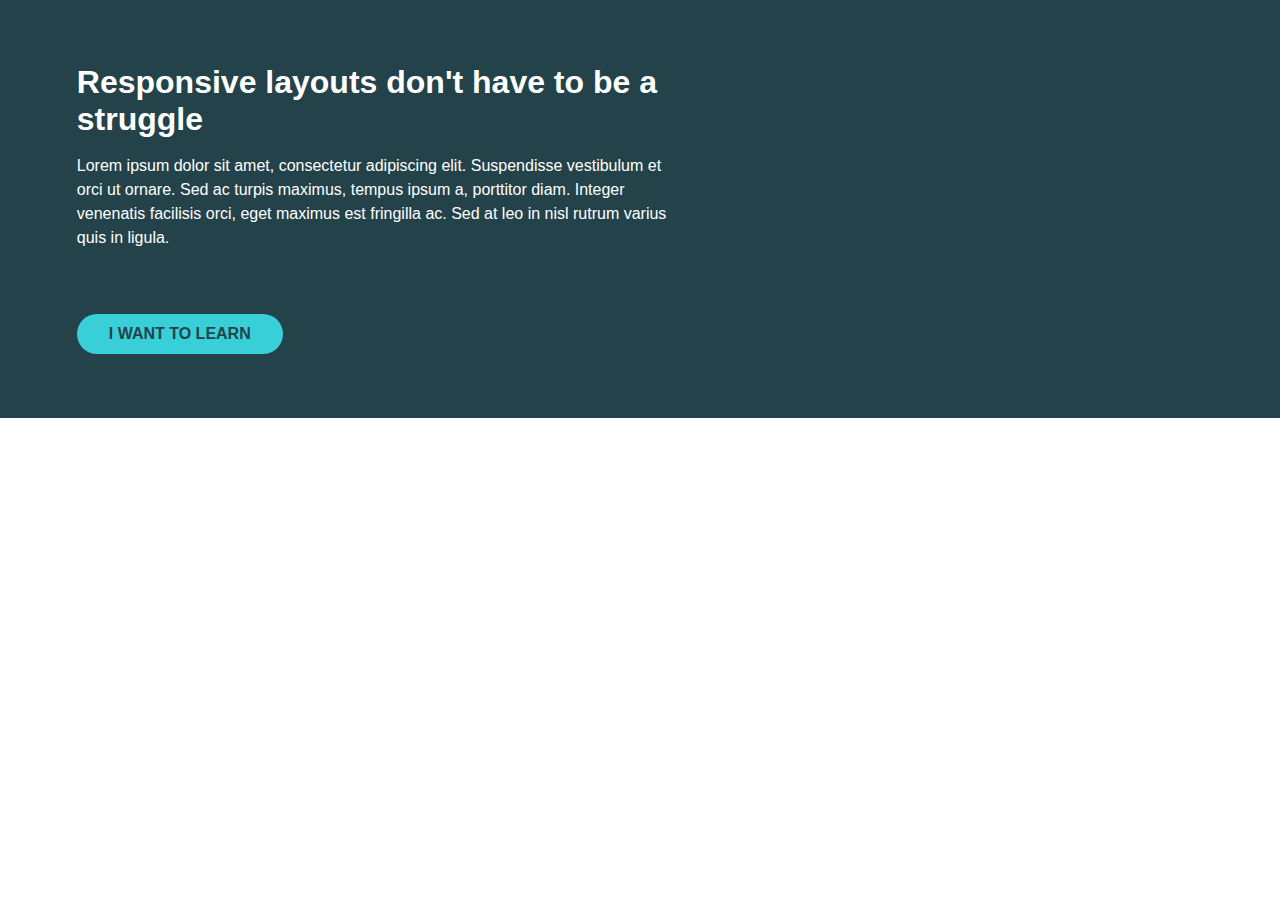
==== day5/index.html @ a8e53433 "Add day 5 challange solution" ====
<!doctype html>
<html lang="en">
    <head>
        <meta charset="UTF-8" />
        <meta name="viewport" content="width=device-width, initial-scale=1.0" />
        <title>Day 05</title>

        <link rel="stylesheet" href="style.css" />
    </head>

    <body>
        <div id="hero">
            <div id="hero-content-wrapper">
                <h1>Responsive layouts don't have to be a struggle</h1>
                <p>
                    Lorem ipsum dolor sit amet, consectetur adipiscing elit.
                    Suspendisse vestibulum et orci ut ornare. Sed ac turpis
                    maximus, tempus ipsum a, porttitor diam. Integer venenatis
                    facilisis orci, eget maximus est fringilla ac. Sed at leo in
                    nisl rutrum varius quis in ligula.
                </p>
                <a href="">I want to learn</a>
            </div>
        </div>
    </body>
</html>
---- day5/style.css ----
:root {
    box-sizing: border-box;
    font-family: Roboto, Oxygen, Ubuntu, Cantarell, "Open Sans",
        "Helvetica Neue", sans-serif;
    --dark-teal: #23424a;
    --light-teal: #38cfd9;

    color: white;
}

* {
    margin: 0;
    padding: 0;
}

#hero {
    background: var(--dark-teal);
    display: grid;
    grid-template-columns: 1.5fr 1fr;
}

#hero-content-wrapper {
    width: 80%;
    margin: 0 auto;
    padding: 4em 0;
}

h1 {
    margin-bottom: 1rem;
}

p {
    margin-bottom: 4rem;
    line-height: 1.5rem;
}

a {
    display: inline-block;
    background: var(--light-teal);
    text-decoration: none;
    color: var(--dark-teal);
    font-weight: 700;
    font-size: 1rem;
    padding: 0.7rem 2rem;
    border-radius: 2rem;
    text-transform: uppercase;
    text-wrap: nowrap;
    transition: transform 0.3s ease;
}

a:hover {
    transform: scale(1.05);
}
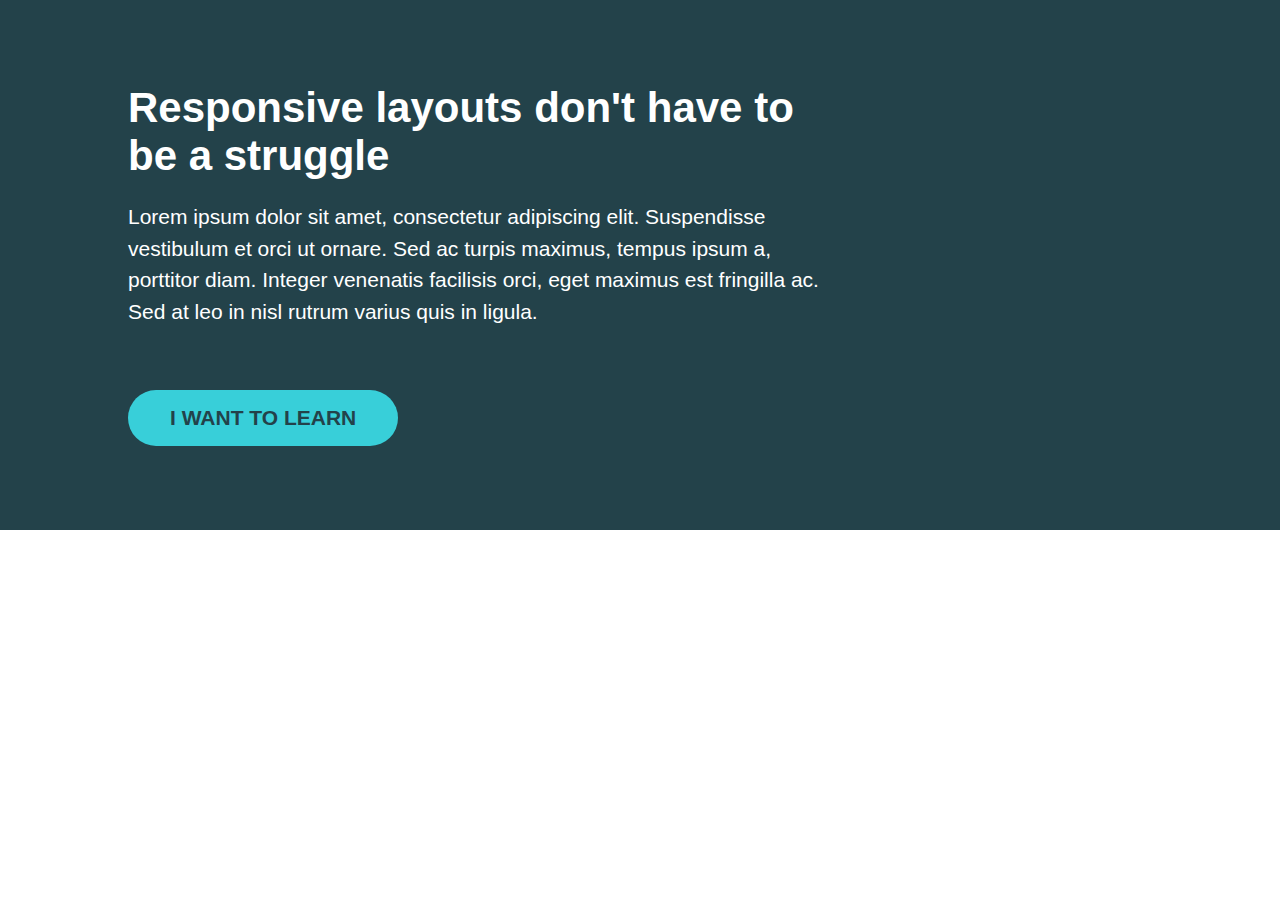
==== commit 6f205171: "Improve day 5 solution" ====
--- a/day5/index.html
+++ b/day5/index.html
@@ -11,15 +11,17 @@
     <body>
         <div id="hero">
             <div id="hero-content-wrapper">
-                <h1>Responsive layouts don't have to be a struggle</h1>
-                <p>
-                    Lorem ipsum dolor sit amet, consectetur adipiscing elit.
-                    Suspendisse vestibulum et orci ut ornare. Sed ac turpis
-                    maximus, tempus ipsum a, porttitor diam. Integer venenatis
-                    facilisis orci, eget maximus est fringilla ac. Sed at leo in
-                    nisl rutrum varius quis in ligula.
-                </p>
-                <a href="">I want to learn</a>
+                <div id="hero-text-wrapper">
+                    <h1>Responsive layouts don't have to be a struggle</h1>
+                    <p>
+                        Lorem ipsum dolor sit amet, consectetur adipiscing elit.
+                        Suspendisse vestibulum et orci ut ornare. Sed ac turpis
+                        maximus, tempus ipsum a, porttitor diam. Integer
+                        venenatis facilisis orci, eget maximus est fringilla ac.
+                        Sed at leo in nisl rutrum varius quis in ligula.
+                    </p>
+                    <a href="#">I want to learn</a>
+                </div>
             </div>
         </div>
     </body>
--- a/day5/style.css
+++ b/day5/style.css
@@ -4,7 +4,7 @@
         "Helvetica Neue", sans-serif;
     --dark-teal: #23424a;
     --light-teal: #38cfd9;
-
+    font-size: 21px;
     color: white;
 }
 
@@ -15,14 +15,17 @@
 
 #hero {
     background: var(--dark-teal);
-    display: grid;
-    grid-template-columns: 1.5fr 1fr;
 }
 
 #hero-content-wrapper {
     width: 80%;
     margin: 0 auto;
     padding: 4em 0;
+    max-width: 1100px;
+}
+
+#hero-text-wrapper {
+    width: 70%;
 }
 
 h1 {
@@ -30,7 +33,7 @@
 }
 
 p {
-    margin-bottom: 4rem;
+    margin-bottom: 3em;
     line-height: 1.5rem;
 }
 
@@ -41,13 +44,15 @@
     color: var(--dark-teal);
     font-weight: 700;
     font-size: 1rem;
-    padding: 0.7rem 2rem;
-    border-radius: 2rem;
+    padding: 0.75em 2em;
+    border-radius: 2em;
     text-transform: uppercase;
     text-wrap: nowrap;
     transition: transform 0.3s ease;
 }
 
-a:hover {
+a:hover,
+a:focus {
     transform: scale(1.05);
+    opacity: 0.75;
 }
